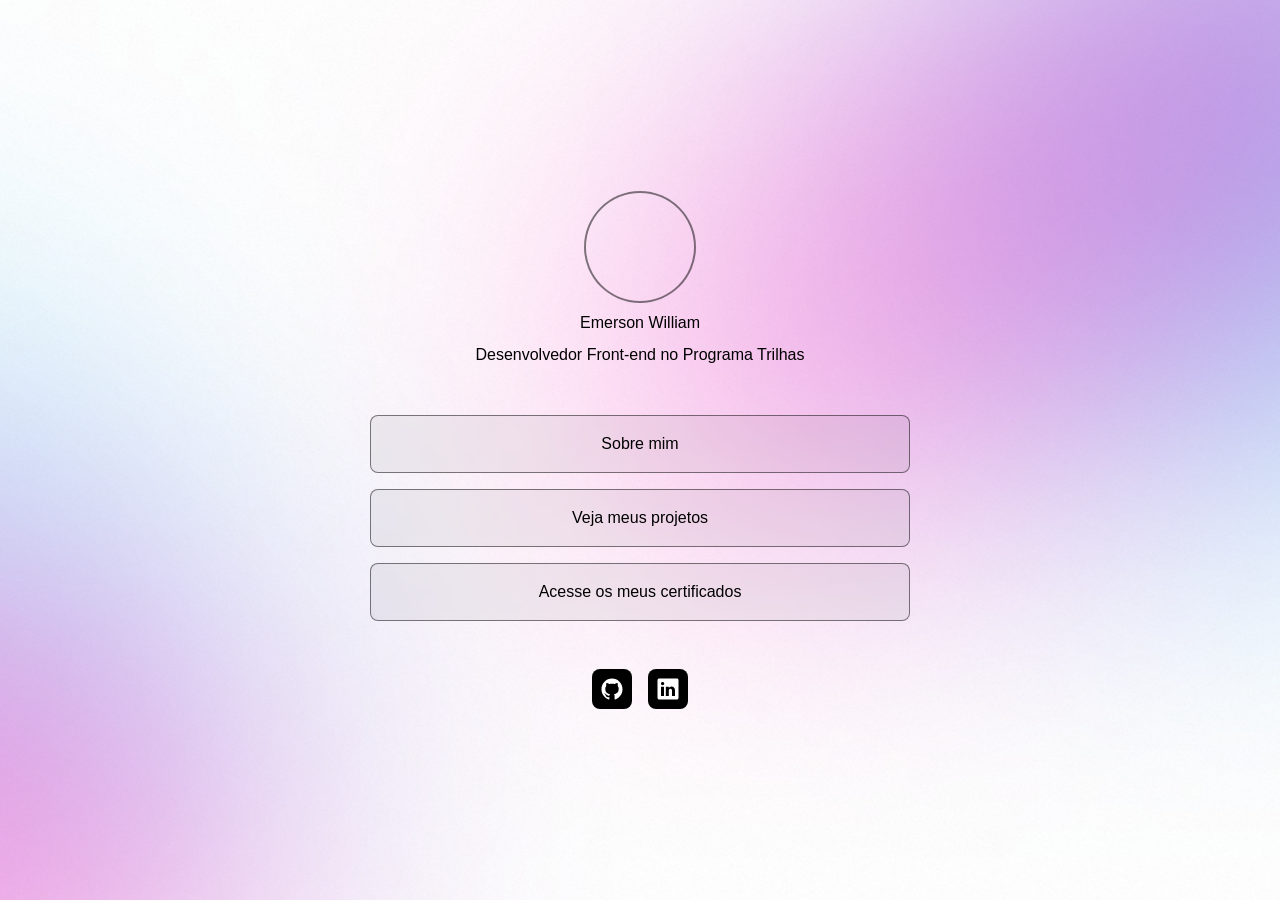
==== index.html @ 9a9e805e "first commit" ====
<!doctype html>
<html lang="pt-BR">
  <head>
    <meta charset="utf-8" />
    <meta name="viewport" content="width=device-width, initial-scale=1" />
    <title>Portfolio / Front-end</title>
    <meta name="description" content="Portfolio Front-end do Programa Trilhas." />
    <link rel="stylesheet" href="style.css" />
  </head>
  <body>
    <main class="page-shell">
      <div class="container" aria-label="Perfil do portfólio">
        <section class="profile" aria-label="Perfil">
          <div class="avatar" aria-label="Foto do perfil"></div>
          <p class="name">Emerson William</p>
          <p class="role">Desenvolvedor Front-end no Programa Trilhas</p>
        </section>

        <div class="links" aria-label="Links do perfil">
          <a class="button" href="sobre.html">Sobre mim</a>
          <a class="button" href="projetos.html">Veja meus projetos</a>
          <a class="button" href="https://drive.google.com/drive/folders/1GCfZ3zgdpAVdmcYQQy1luDdImX74eBKr?usp=drive_link">Acesse os meus certificados</a>
        </div>

        <div class="social-links" aria-label="Redes sociais">
          <a class="social-link github" href="https://github.com/silvawillx" aria-label="GitHub">
            <img src="assets/GitHub.svg" alt="GitHub" width="24" height="24" />
          </a>
          <a class="social-link linkedin" href="https://www.linkedin.com/in/silvawillx/?isSelfProfile=true" aria-label="LinkedIn">
            <img src="assets/LinkedIn.svg" alt="LinkedIn" width="24" height="24" />
          </a>
        </div>
      </div>
    </main>
  </body>
</html>
---- style.css ----
:root {
  --surface: rgba(0, 0, 0, 0.05);
  --stroke: rgba(0, 0, 0, 0.5);
  --text: #000;
}

* {
  box-sizing: border-box;
}

html {
  height: 100%;
}

body {
  min-height: 100vh;
  margin: 0;
  font-family: Inter, Arial, sans-serif;
  color: var(--text);
  background: url("assets/Background.png") center/cover no-repeat #f8f8f8;
}

img {
  display: block;
  max-width: 100%;
}

.page-shell {
  min-height: 100vh;
  display: grid;
  place-items: center;
  padding: 24px;
}

.container {
  width: 100%;
  max-width: 588px;
  display: flex;
  flex-direction: column;
  align-items: stretch;
}

.profile {
  display: flex;
  flex-direction: column;
  align-items: center;
  gap: 8px;
  padding: 24px;
}

.avatar {
  width: 112px;
  height: 112px;
  border-radius: 50%;
  border: 2px solid var(--stroke);
  background: url("assets/Avatar.png") center/cover no-repeat;
}

.name,
.role {
  margin: 0;
  color: var(--text);
  text-align: center;
  font-size: 16px;
  line-height: 24px;
  font-weight: 400;
}

.role {
  max-width: 360px;
}

.links {
  display: flex;
  flex-direction: column;
  align-items: stretch;
  gap: 16px;
  padding: 24px;
}

.button {
  display: flex;
  justify-content: center;
  align-items: center;
  min-height: 48px;
  padding: 16px 24px;
  border: 1px solid var(--stroke);
  border-radius: 8px;
  background: var(--surface);
  backdrop-filter: blur(4px);
  text-decoration: none;
  color: var(--text);
  font-size: 16px;
  line-height: 24px;
  font-weight: 500;
  text-align: center;
}

.social-links {
  display: flex;
  justify-content: center;
  align-items: center;
  gap: 16px;
  padding: 24px;
}

.social-link {
  width: 40px;
  height: 40px;
  border-radius: 8px;
  background: #000;
  display: inline-flex;
  align-items: center;
  justify-content: center;
  text-decoration: none;
}

.social-link img {
  width: 24px;
  height: 24px;
  display: block;
  filter: invert(1);
}

@media (max-width: 640px) {
  .container {
    max-width: 100%;
  }

  .profile,
  .links,
  .social-links {
    padding-left: 16px;
    padding-right: 16px;
  }
}
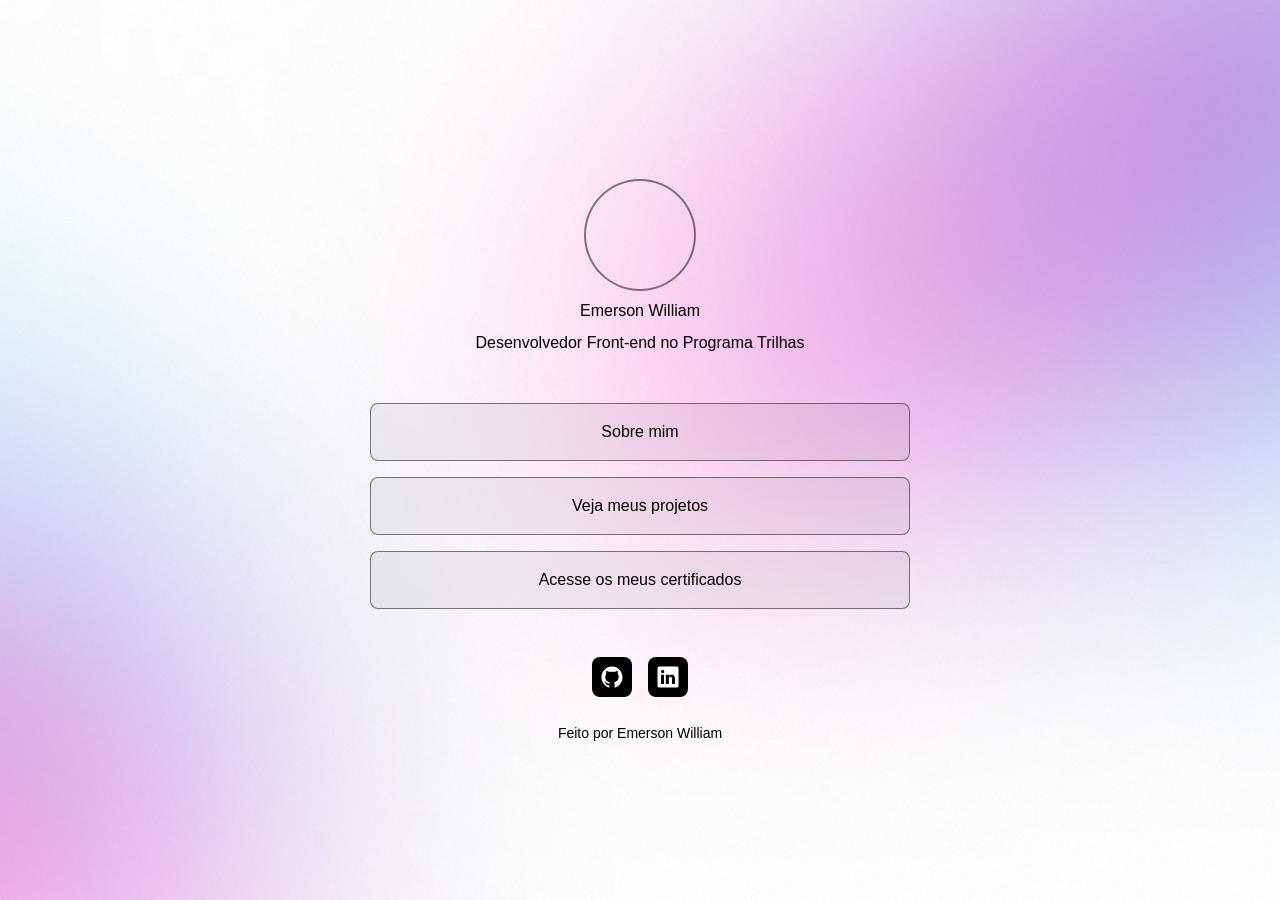
==== commit e00aafd7: "adicionado creditos de quem fez" ====
--- a/index.html
+++ b/index.html
@@ -30,6 +30,7 @@
             <img src="assets/LinkedIn.svg" alt="LinkedIn" width="24" height="24" />
           </a>
         </div>
+        <p class="credit">Feito por Emerson William</p>
       </div>
     </main>
   </body>
--- a/style.css
+++ b/style.css
@@ -104,6 +104,13 @@
   padding: 24px;
 }
 
+.credit {
+  margin: 0;
+  text-align: center;
+  font-size: 14px;
+  line-height: 24px;
+}
+
 .social-link {
   width: 40px;
   height: 40px;
